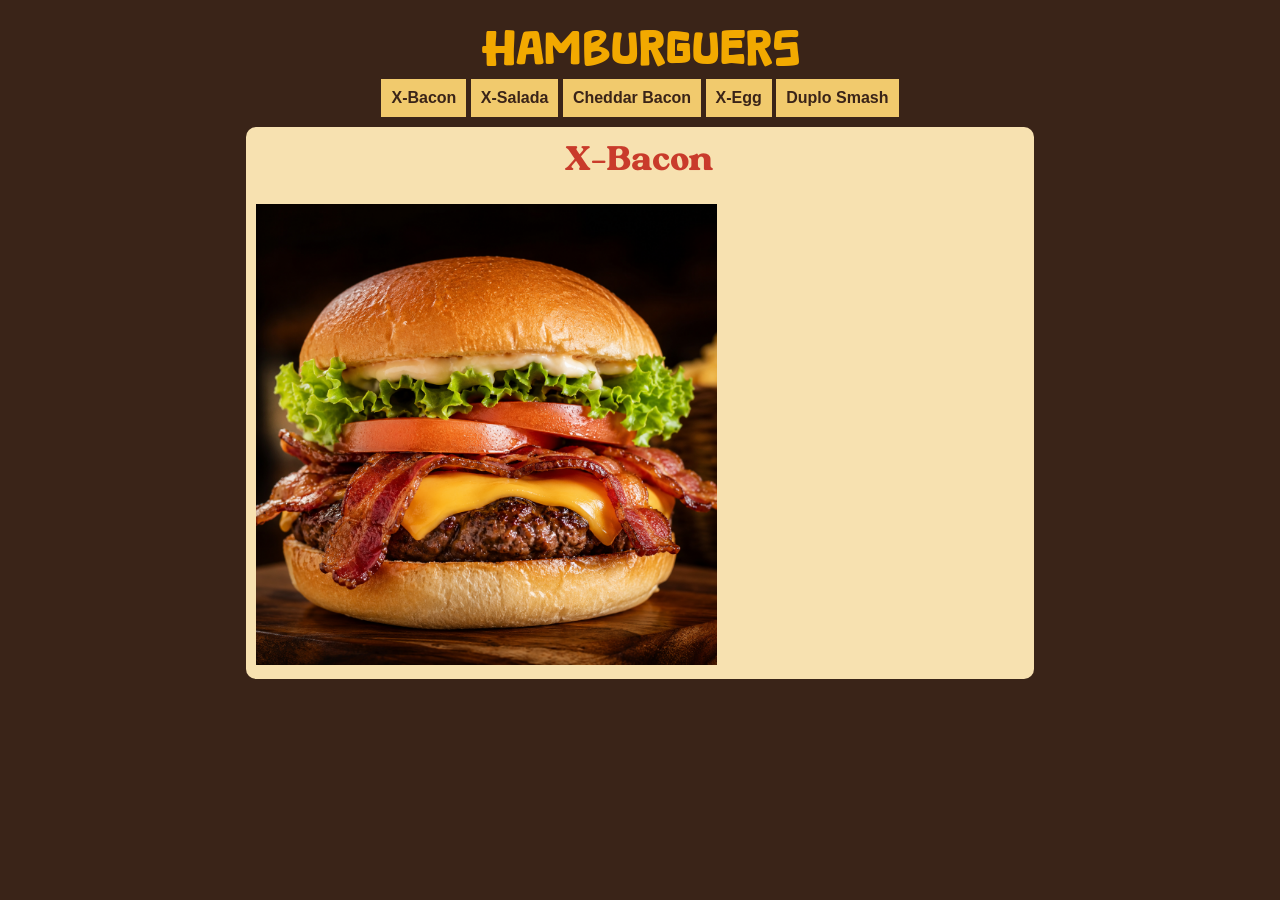
==== x-burguer.html @ c06748a7 "hamb" ====
<!DOCTYPE html>
<html lang="pt-BR">
<head>
    <meta charset="UTF-8">
    <meta name="viewport" content="width=device-width, initial-scale=1.0">
    <link rel="shortcut icon" href="img/favicon-32x32.png" type="image/x-icon">
    <link rel="stylesheet" href="estilos/style.css">
    <link rel="stylesheet" href="https://fonts.googleapis.com/css2?family=Material+Symbols+Outlined:opsz,wght,FILL,GRAD@20..48,100..700,0..1,-50..200&icon_names=menu" />
    <link rel="stylesheet" href="estilos/mediaqueries.css">

    <title>Menu Hamburguer | X-Bacon </title>
</head>
<body onresize="mudouTamanho()">
    <header>
        <h1>Hamburguers</h1>
        <span class="material-symbols-outlined" onclick="clickMenu()">
menu
</span>
        <menu id="itens">
            <ul>
                <li><a href="">X-Bacon</a></li>
                <li><a href="#">X-Salada</a></li>
                <li><a href="#">Cheddar Bacon</a></li>
                <li><a href="#">X-Egg</a></li>
                <li><a href="#">Duplo Smash</a></li>
            </ul>
        </menu>
    </header>
    <main>
        <article>
            <h2>X-Bacon</h2>
          <img src="img/xbacon.png" alt=""width="60%" margin="auto">
        </article>
    </main>
    <script>
        function clickMenu(){
            if (itens.style.display == 'block'){
                itens.style.display = 'none'
            } else {
                itens.style.display = 'block'
            }
        }

        function mudouTamanho(){
            if(window.innerWidth >= 768){
                itens.style.display = 'block'
            } else {
                itens.style.display = none;
            }
        }
    </script>
</body>
</html>
---- estilos/style.css ----
@charset "UTF-8";

/*
#C93B2B - vermelho
#F2A900 - amarelo
#3A2418 - marrom
*/

@font-face {
    font-family: 'BurgerFree';
    src: url('../fonts/BurgerFree.ttf') format('truetype');
}
@font-face {
     font-family: 'matcha';
    src: url('../fonts/matcha.ttf') format('truetype');
}

* {
    margin: 0;
    padding: 0;
    font-family: Arial, Helvetica, sans-serif;
}

body,
html {
    background-color: #3A2418;
}

header {
    text-align: center;
}

header h1 {
    margin-top: 20px;
     padding: 5px;
      font-family: 'BurgerFree', sans-serif;
      font-size: 3em;
      color: #F2A900;
      font-weight: normal;
}

.material-symbols-outlined {
    color: #f1ca6d;
    display: block;
    padding: 10px;
    cursor: pointer;
}
.material-symbols-outlined:hover{
    color: #f1ca6d;
}

menu{
    display: none;
}

menu > ul{
    list-style-type: none;
}

menu a {
    display: block;
    padding: 10px;
    text-decoration: none;
    background-color: #f1ca6d;
    color: #3A2418;
    font-weight: bold;
    border-top: 2px solid #3A2418;
}

menu a:hover{
    background-color: #b93c3c;
    color: white;
}

main{
    width: 90vw;
    background-color: #f7e1b0;
    padding: 10px;
    margin: auto;
    margin-top: 10px;
    border-radius: 10px;
}

article > h2{
    color: #C93B2B;
    padding-bottom: 20px;
    font-family: 'matcha', sans-serif;
    font-weight: normal;
    font-size: 2.2em;
    text-align: center;
}

article > p {
    text-align: justify;
    margin-bottom: 20px;
    text-indent: 20px;
}
---- estilos/mediaqueries.css ----
@charset "UTF-8";

@media screen and (min-width: 768px) {
    .material-symbols-outlined {
        display: none;
    }

    menu{
        display: block;
    }

    menu > ul > li{
        display: inline-block;
    }

    main {
        width: 768px;
    }
}
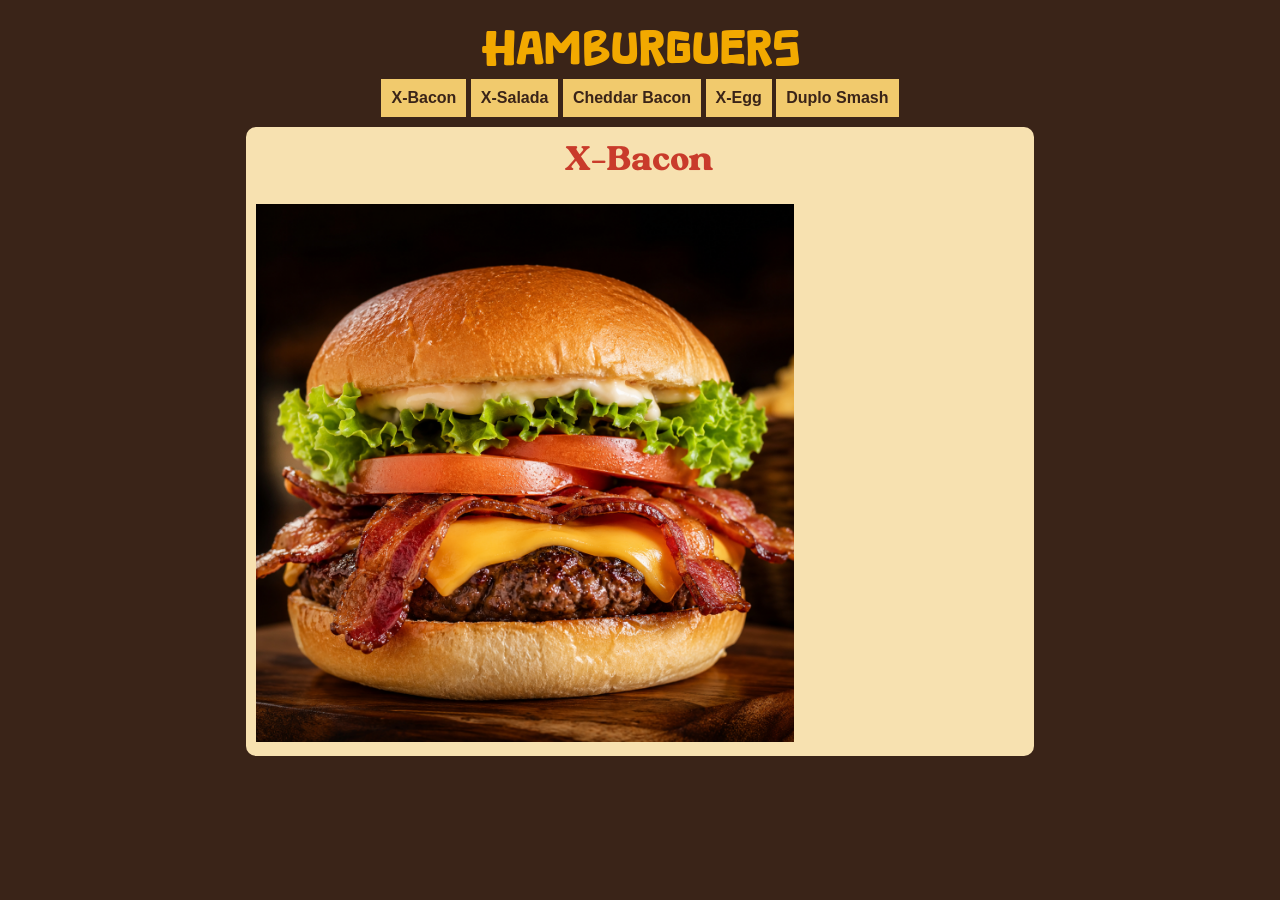
==== commit 25faf735: "g" ====
--- a/x-burguer.html
+++ b/x-burguer.html
@@ -18,7 +18,7 @@
 </span>
         <menu id="itens">
             <ul>
-                <li><a href="">X-Bacon</a></li>
+                <li><a href="https://pativimetri.github.io/hamburguer/x-burguer">X-Bacon</a></li>
                 <li><a href="#">X-Salada</a></li>
                 <li><a href="#">Cheddar Bacon</a></li>
                 <li><a href="#">X-Egg</a></li>
@@ -29,7 +29,7 @@
     <main>
         <article>
             <h2>X-Bacon</h2>
-          <img src="img/xbacon.png" alt=""width="60%" margin="auto">
+          <img src="img/xbacon.png" alt=""width="70%" margin="auto">
         </article>
     </main>
     <script>
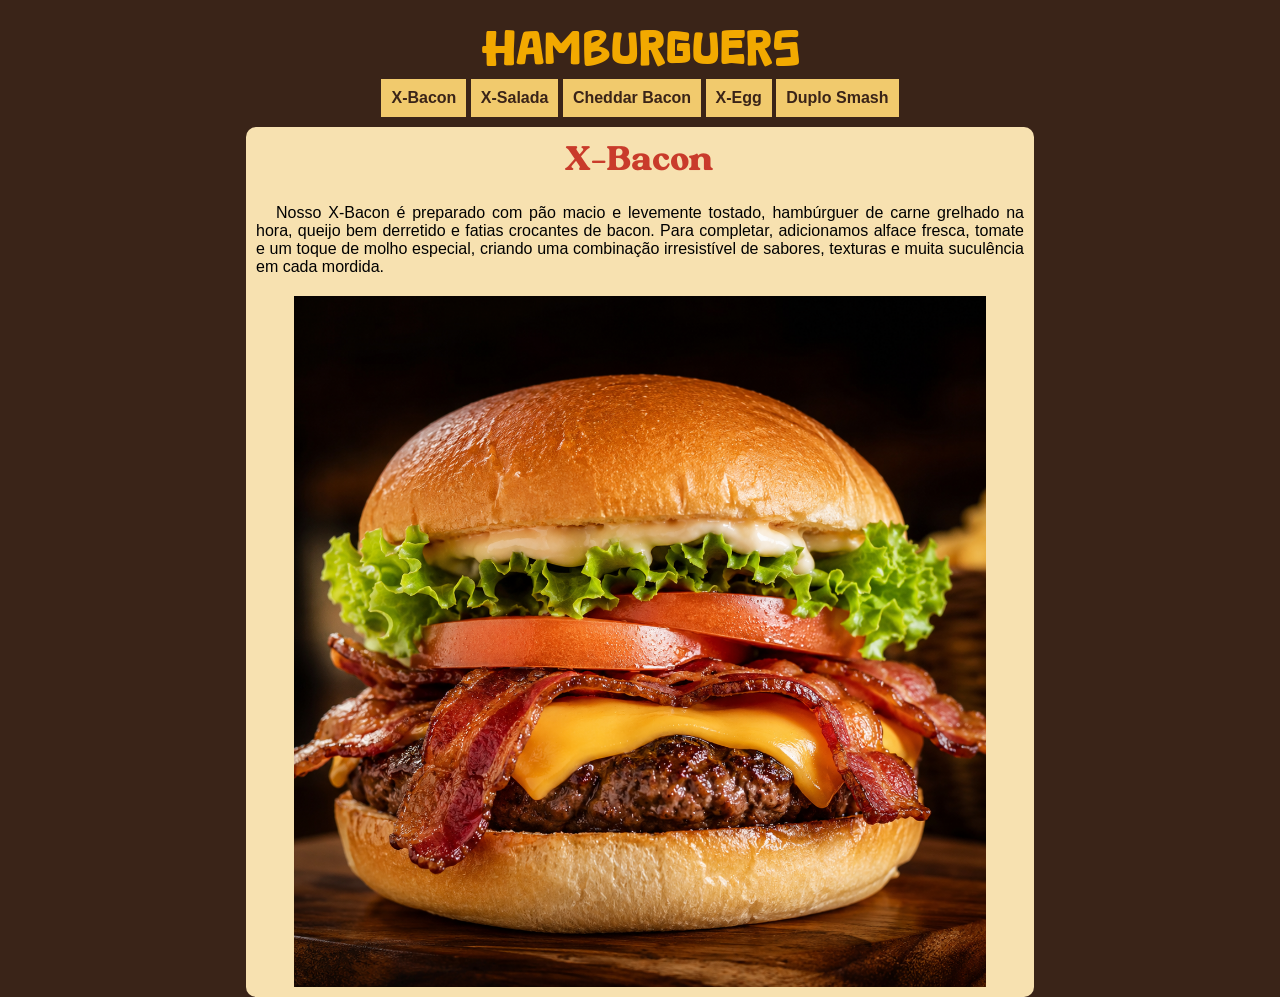
==== commit 5079f313: "Update x-burguer.html" ====
--- a/x-burguer.html
+++ b/x-burguer.html
@@ -28,8 +28,11 @@
     </header>
     <main>
         <article>
-            <h2>X-Bacon</h2>
-          <img src="img/xbacon.png" alt=""width="70%" margin="auto">
+            <h2>X-Bacon</h2>       
+            <p>Nosso X-Bacon é preparado com pão macio e levemente tostado, hambúrguer de carne grelhado na hora, queijo bem derretido e fatias crocantes de bacon. Para completar, adicionamos alface fresca, tomate e um toque de molho especial, criando uma combinação irresistível de sabores, texturas e muita suculência em cada mordida.</p>
+<img src="img/xbacon.png" alt="X-Bacon" style="width: 90%; margin: auto; display: block;">
+   
+
         </article>
     </main>
     <script>
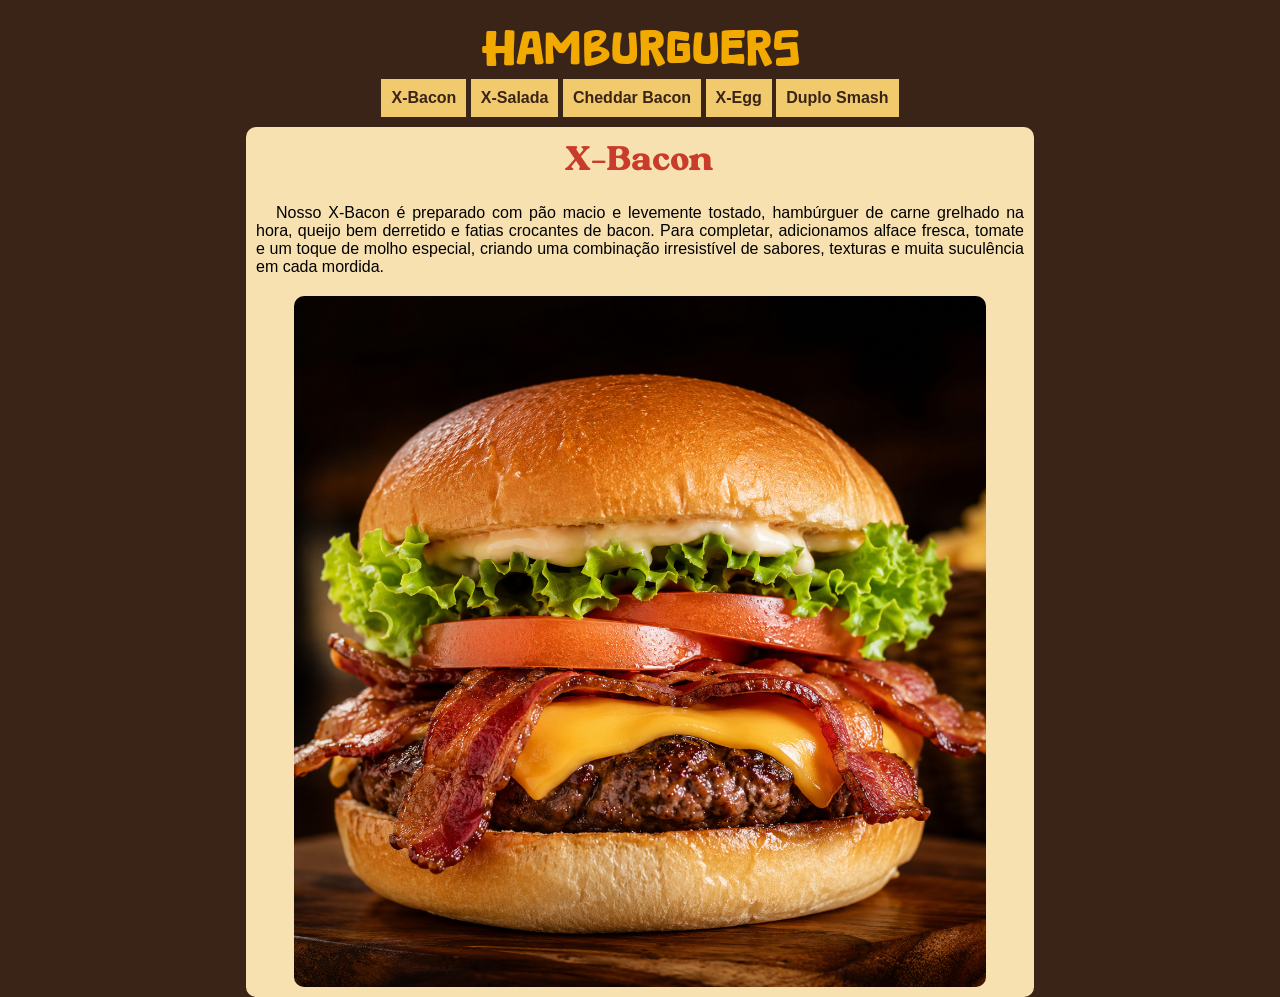
==== commit 5b35111a: "Update x-burguer.html" ====
--- a/x-burguer.html
+++ b/x-burguer.html
@@ -30,7 +30,7 @@
         <article>
             <h2>X-Bacon</h2>       
             <p>Nosso X-Bacon é preparado com pão macio e levemente tostado, hambúrguer de carne grelhado na hora, queijo bem derretido e fatias crocantes de bacon. Para completar, adicionamos alface fresca, tomate e um toque de molho especial, criando uma combinação irresistível de sabores, texturas e muita suculência em cada mordida.</p>
-<img src="img/xbacon.png" alt="X-Bacon" style="width: 90%; margin: auto; display: block;">
+<img src="img/xbacon.png" alt="X-Bacon" style="width: 90%; margin: auto; display: block; border-radius: 10px;">
    
 
         </article>
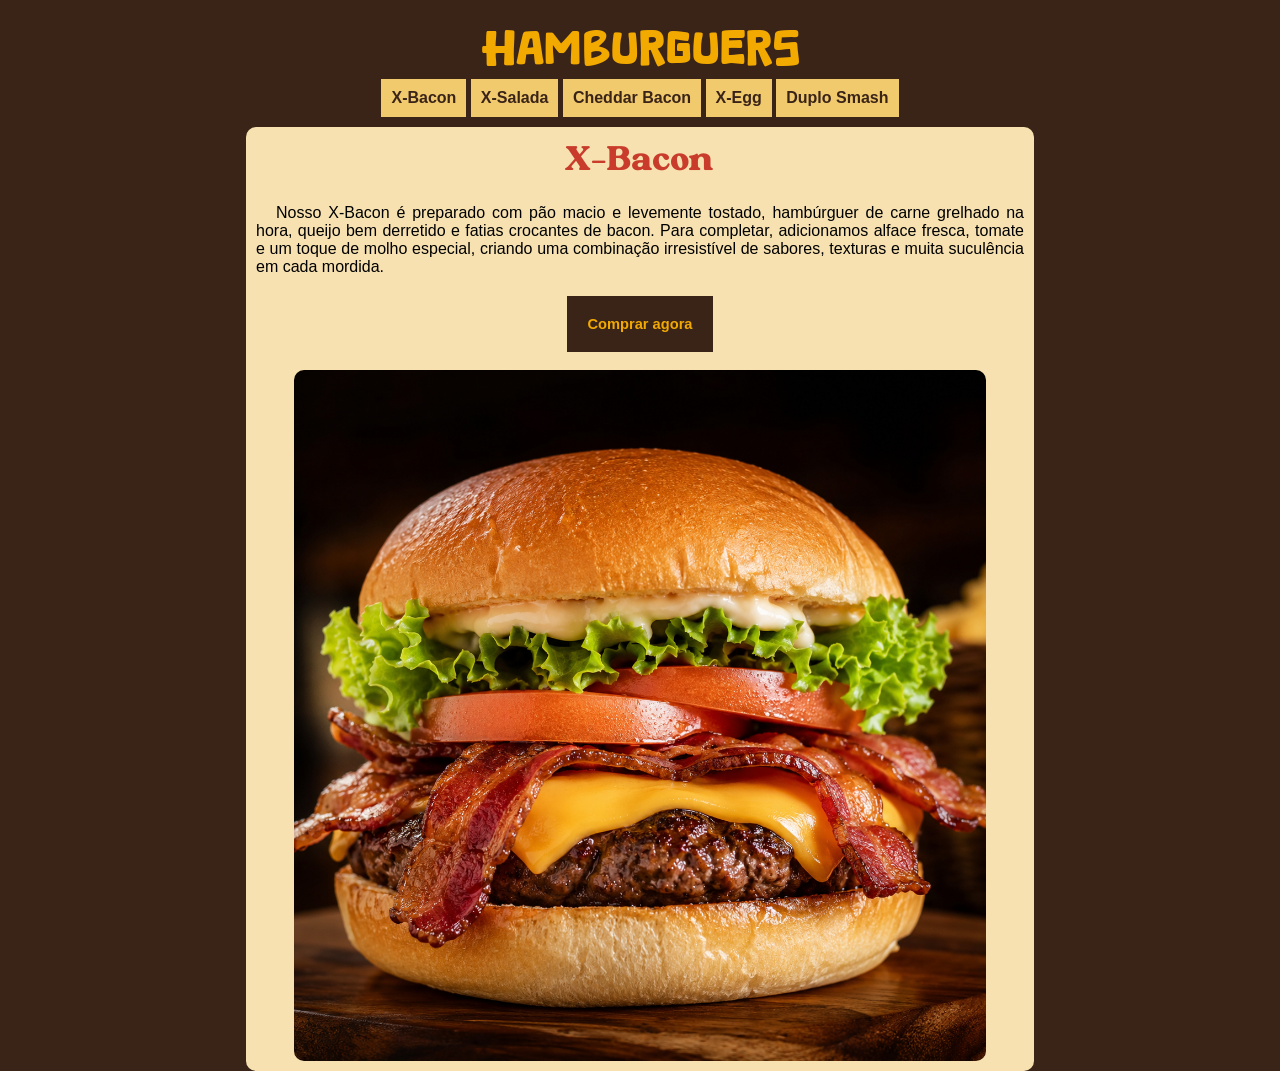
==== commit a6fad824: "cx" ====
--- a/x-burguer.html
+++ b/x-burguer.html
@@ -30,6 +30,9 @@
         <article>
             <h2>X-Bacon</h2>       
             <p>Nosso X-Bacon é preparado com pão macio e levemente tostado, hambúrguer de carne grelhado na hora, queijo bem derretido e fatias crocantes de bacon. Para completar, adicionamos alface fresca, tomate e um toque de molho especial, criando uma combinação irresistível de sabores, texturas e muita suculência em cada mordida.</p>
+            <button>
+                <a href="#">Comprar agora</a>
+            </button><br>
 <img src="img/xbacon.png" alt="X-Bacon" style="width: 90%; margin: auto; display: block; border-radius: 10px;">
    
 
--- a/estilos/style.css
+++ b/estilos/style.css
@@ -94,4 +94,26 @@
     text-align: justify;
     margin-bottom: 20px;
     text-indent: 20px;
+}
+
+button  {
+    padding: 20px;
+    display: block;
+    margin: auto;
+    background-color: #3A2418;
+    border: none;
+}
+
+button a {
+    text-decoration: none;
+    font-weight: bold;
+    color: #F2A900;
+    
+    font-size: 1.1em;
+
+}
+
+button:hover {
+        background-color: #C93B2B;
+
 }
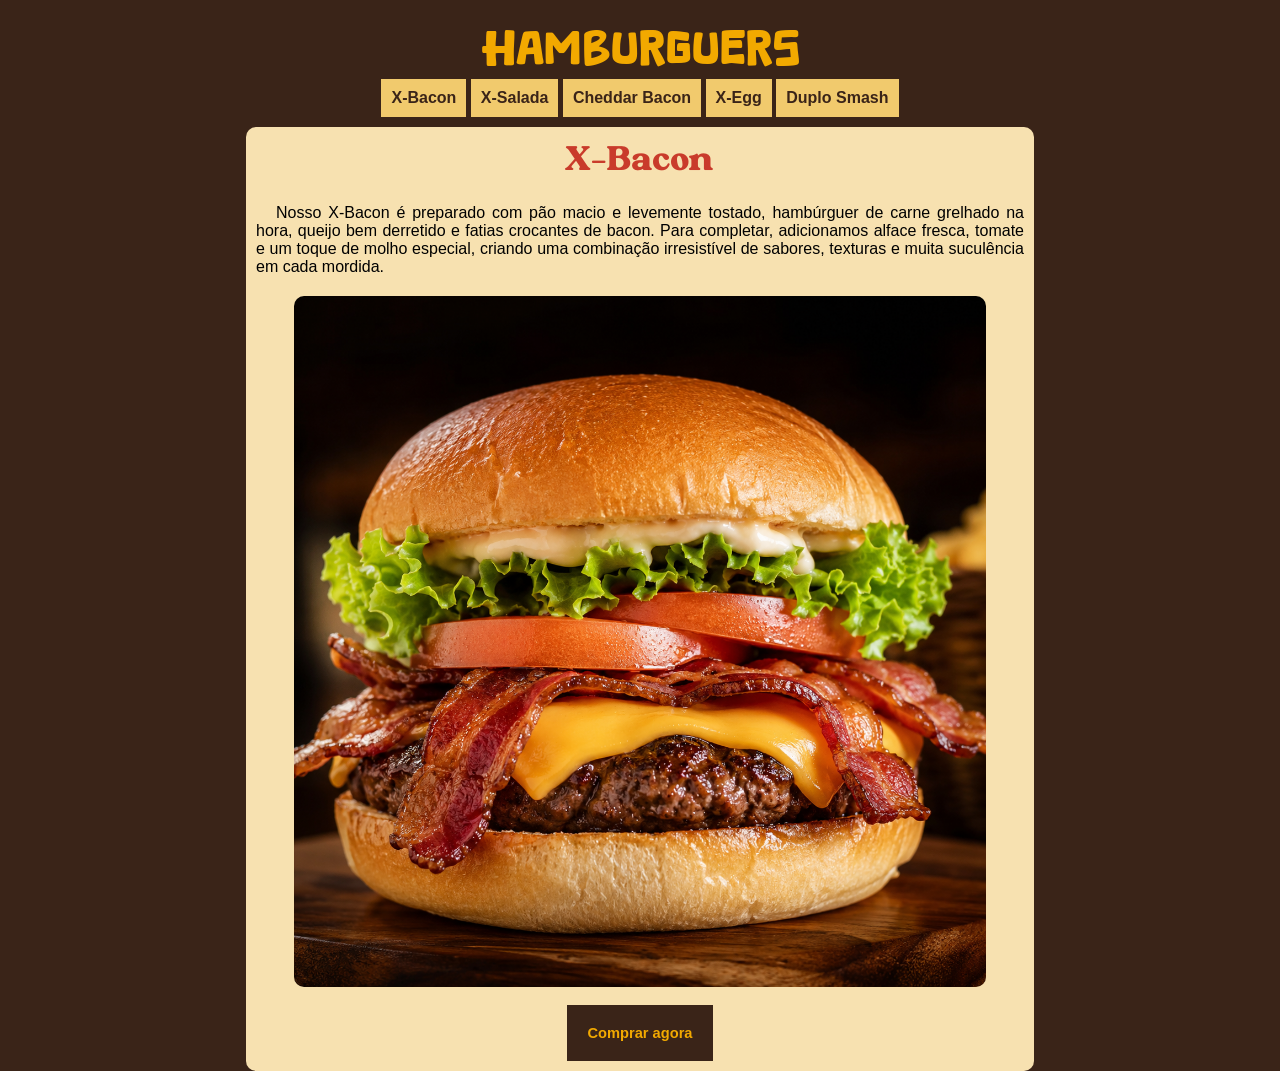
==== commit 91febb6d: "Update x-burguer.html" ====
--- a/x-burguer.html
+++ b/x-burguer.html
@@ -30,12 +30,11 @@
         <article>
             <h2>X-Bacon</h2>       
             <p>Nosso X-Bacon é preparado com pão macio e levemente tostado, hambúrguer de carne grelhado na hora, queijo bem derretido e fatias crocantes de bacon. Para completar, adicionamos alface fresca, tomate e um toque de molho especial, criando uma combinação irresistível de sabores, texturas e muita suculência em cada mordida.</p>
-            <button>
+<img src="img/xbacon.png" alt="X-Bacon" style="width: 90%; margin: auto; display: block; border-radius: 10px;">
+   <br>
+  <button>
                 <a href="#">Comprar agora</a>
-            </button><br>
-<img src="img/xbacon.png" alt="X-Bacon" style="width: 90%; margin: auto; display: block; border-radius: 10px;">
-   
-
+            </button>
         </article>
     </main>
     <script>
